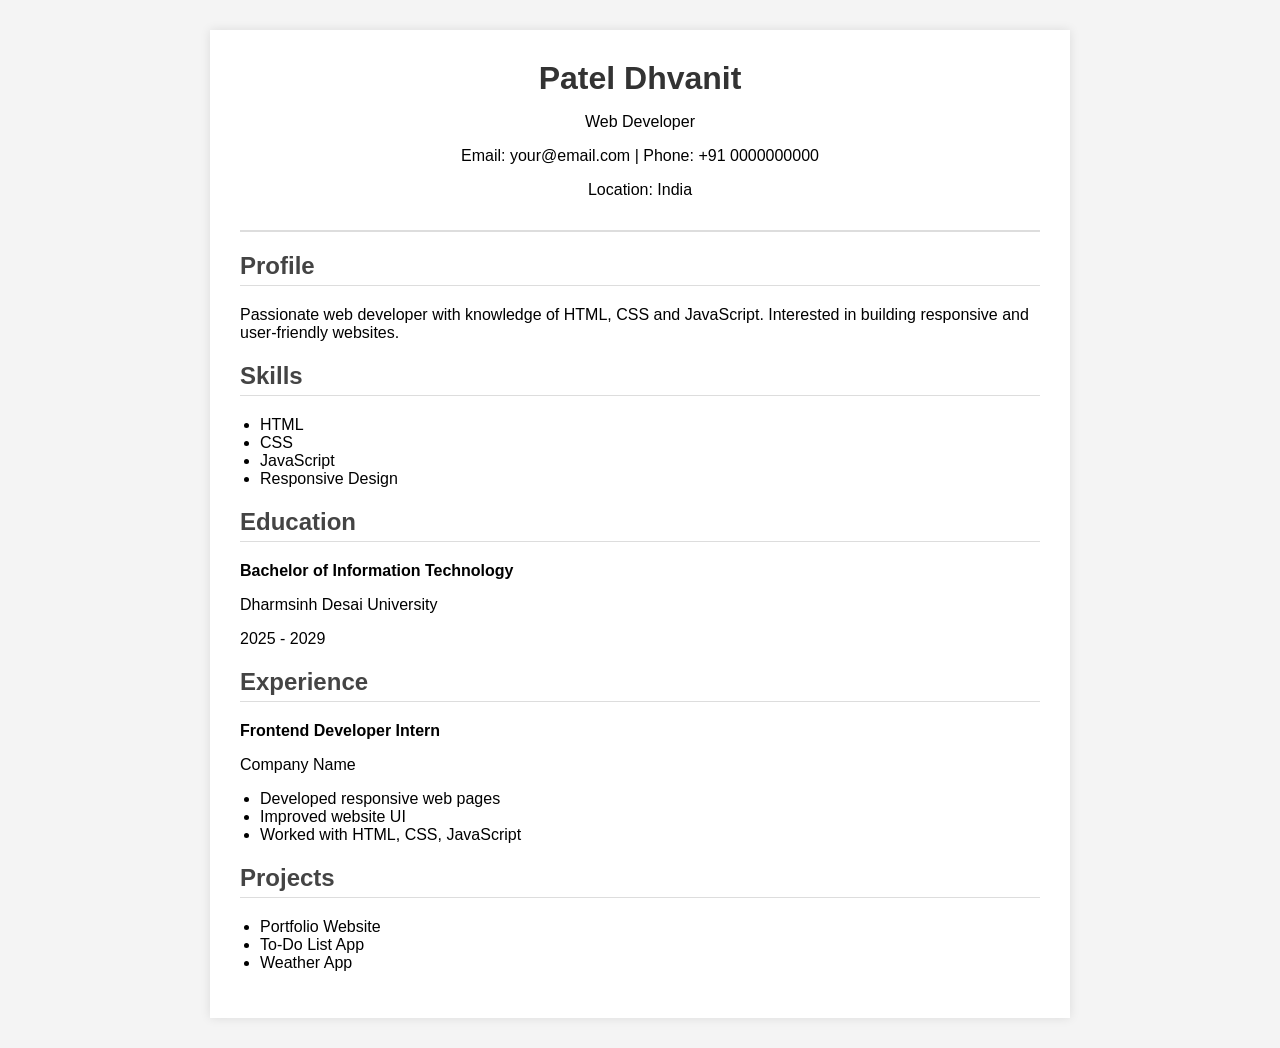
==== index.html @ 7228c60e "Update and rename CV.html to index.html" ====
<!DOCTYPE html>
<html lang="en">
<head>
    <meta charset="UTF-8">
    <title>My CV</title>
    <link rel="stylesheet" href="style.css">
</head>
<body>

<div class="container">

    <header>
        <h1>Patel Dhvanit </h1>
        <p>Web Developer</p>
        <p>Email: your@email.com | Phone: +91 0000000000</p>
        <p>Location: India</p>
    </header>

    <section>
        <h2>Profile</h2>
        <p>
            Passionate web developer with knowledge of HTML, CSS and JavaScript.
            Interested in building responsive and user-friendly websites.
        </p>
    </section>

    <section>
        <h2>Skills</h2>
        <ul>
            <li>HTML</li>
            <li>CSS</li>
            <li>JavaScript</li>
            <li>Responsive Design</li>
        </ul>
    </section>

    <section>
        <h2>Education</h2>
        <p><strong>Bachelor of Information Technology</strong></p>
        <p>Dharmsinh Desai University</p>
        <p>2025 - 2029</p>
    </section>

    <section>
        <h2>Experience</h2>
        <p><strong>Frontend Developer Intern</strong></p>
        <p>Company Name</p>
        <ul>
            <li>Developed responsive web pages</li>
            <li>Improved website UI</li>
            <li>Worked with HTML, CSS, JavaScript</li>
        </ul>
    </section>

    <section>
        <h2>Projects</h2>
        <ul>
            <li>Portfolio Website</li>
            <li>To-Do List App</li>
            <li>Weather App</li>
        </ul>
    </section>

</div>

</body>
</html>
---- style.css ----
body{
    font-family: Arial, sans-serif;
    background:#f4f4f4;
    margin:0;
    padding:0;
}

.container{
    width:800px;
    margin:30px auto;
    background:white;
    padding:30px;
    box-shadow:0 0 10px rgba(0,0,0,0.1);
}

header{
    text-align:center;
    border-bottom:2px solid #ddd;
    padding-bottom:15px;
}

h1{
    margin:0;
    color:#333;
}

h2{
    color:#444;
    border-bottom:1px solid #ddd;
    padding-bottom:5px;
}

section{
    margin-top:20px;
}

ul{
    padding-left:20px;
}
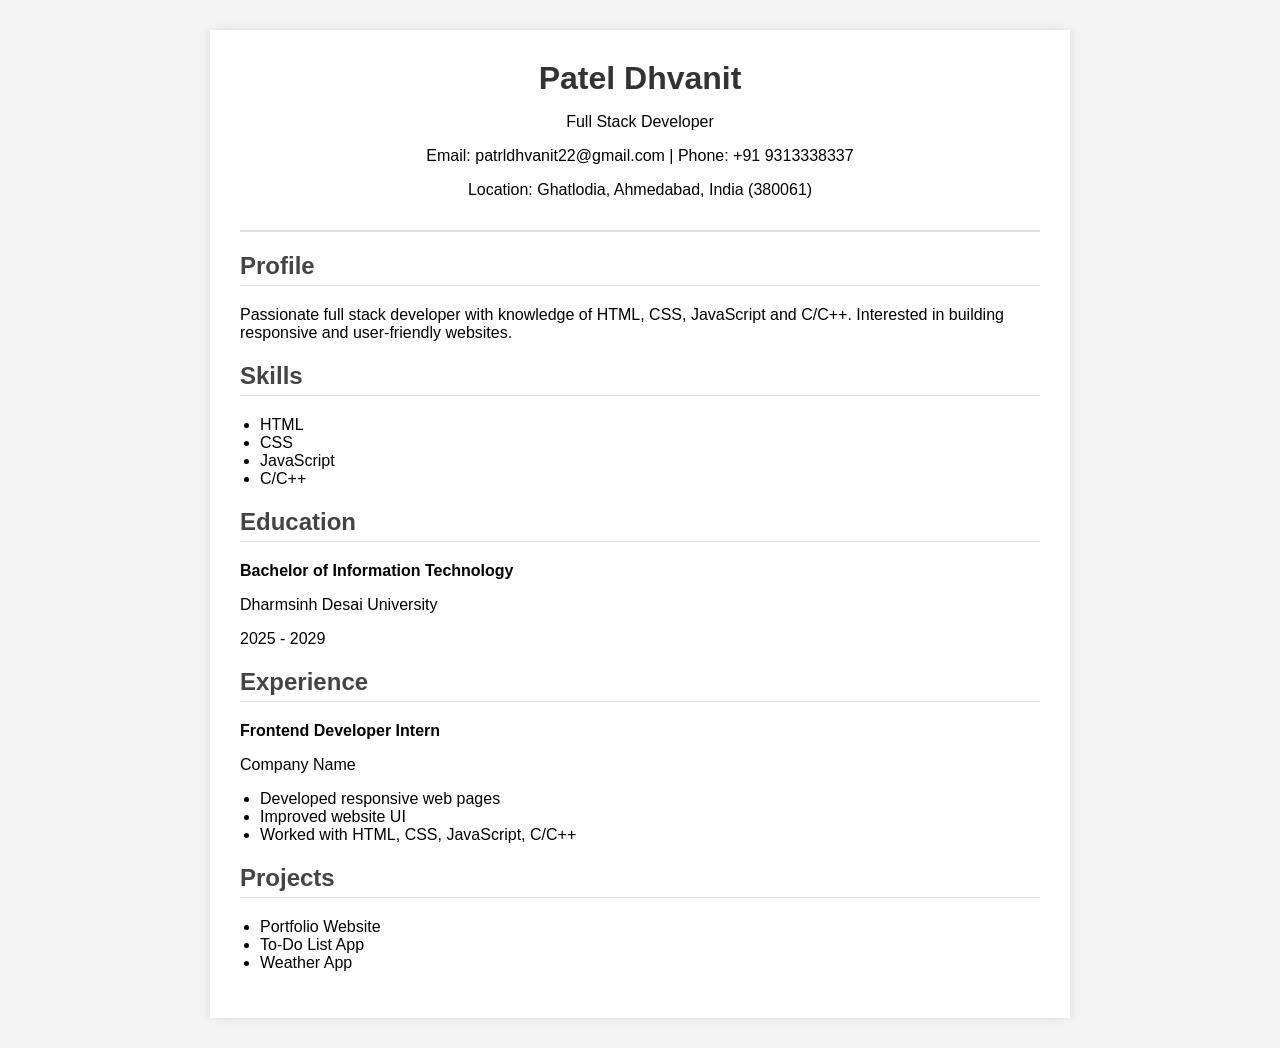
==== commit 1d73deab: "Update index.html" ====
--- a/index.html
+++ b/index.html
@@ -11,15 +11,15 @@
 
     <header>
         <h1>Patel Dhvanit </h1>
-        <p>Web Developer</p>
-        <p>Email: your@email.com | Phone: +91 0000000000</p>
-        <p>Location: India</p>
+        <p>Full Stack Developer </p>
+        <p>Email: patrldhvanit22@gmail.com | Phone: +91 9313338337 </p>
+        <p>Location: Ghatlodia, Ahmedabad, India (380061)</p>
     </header>
 
     <section>
         <h2>Profile</h2>
         <p>
-            Passionate web developer with knowledge of HTML, CSS and JavaScript.
+            Passionate full stack developer with knowledge of HTML, CSS, JavaScript and C/C++.
             Interested in building responsive and user-friendly websites.
         </p>
     </section>
@@ -30,7 +30,7 @@
             <li>HTML</li>
             <li>CSS</li>
             <li>JavaScript</li>
-            <li>Responsive Design</li>
+            <li>C/C++</li>
         </ul>
     </section>
 
@@ -48,7 +48,7 @@
         <ul>
             <li>Developed responsive web pages</li>
             <li>Improved website UI</li>
-            <li>Worked with HTML, CSS, JavaScript</li>
+            <li>Worked with HTML, CSS, JavaScript, C/C++ </li>
         </ul>
     </section>
 
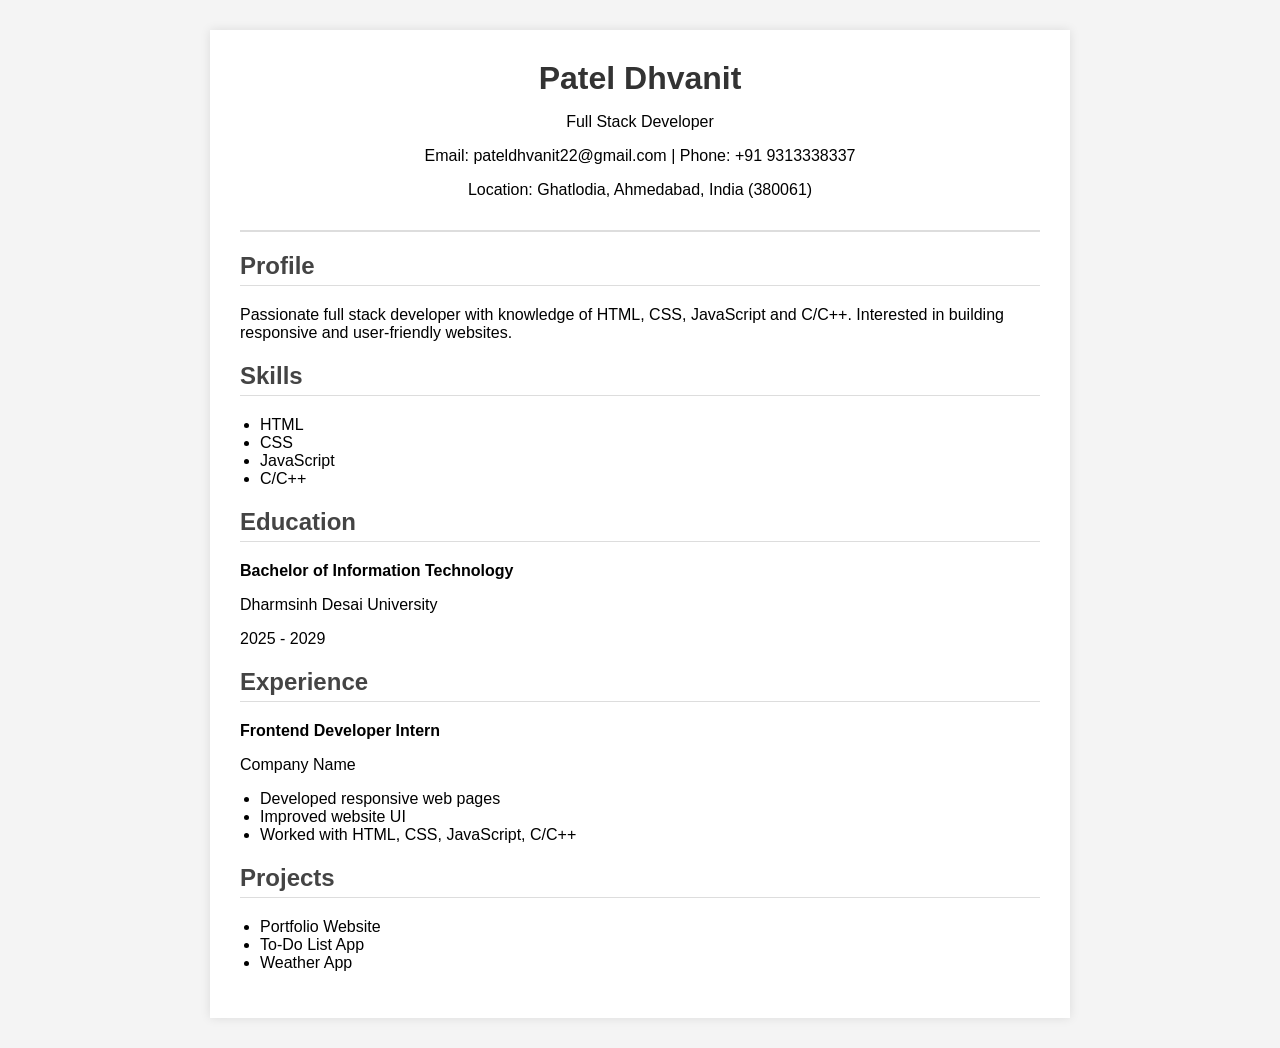
==== commit 4abcf80e: "Update index.html" ====
--- a/index.html
+++ b/index.html
@@ -12,7 +12,7 @@
     <header>
         <h1>Patel Dhvanit </h1>
         <p>Full Stack Developer </p>
-        <p>Email: patrldhvanit22@gmail.com | Phone: +91 9313338337 </p>
+        <p>Email: pateldhvanit22@gmail.com | Phone: +91 9313338337 </p>
         <p>Location: Ghatlodia, Ahmedabad, India (380061)</p>
     </header>
 
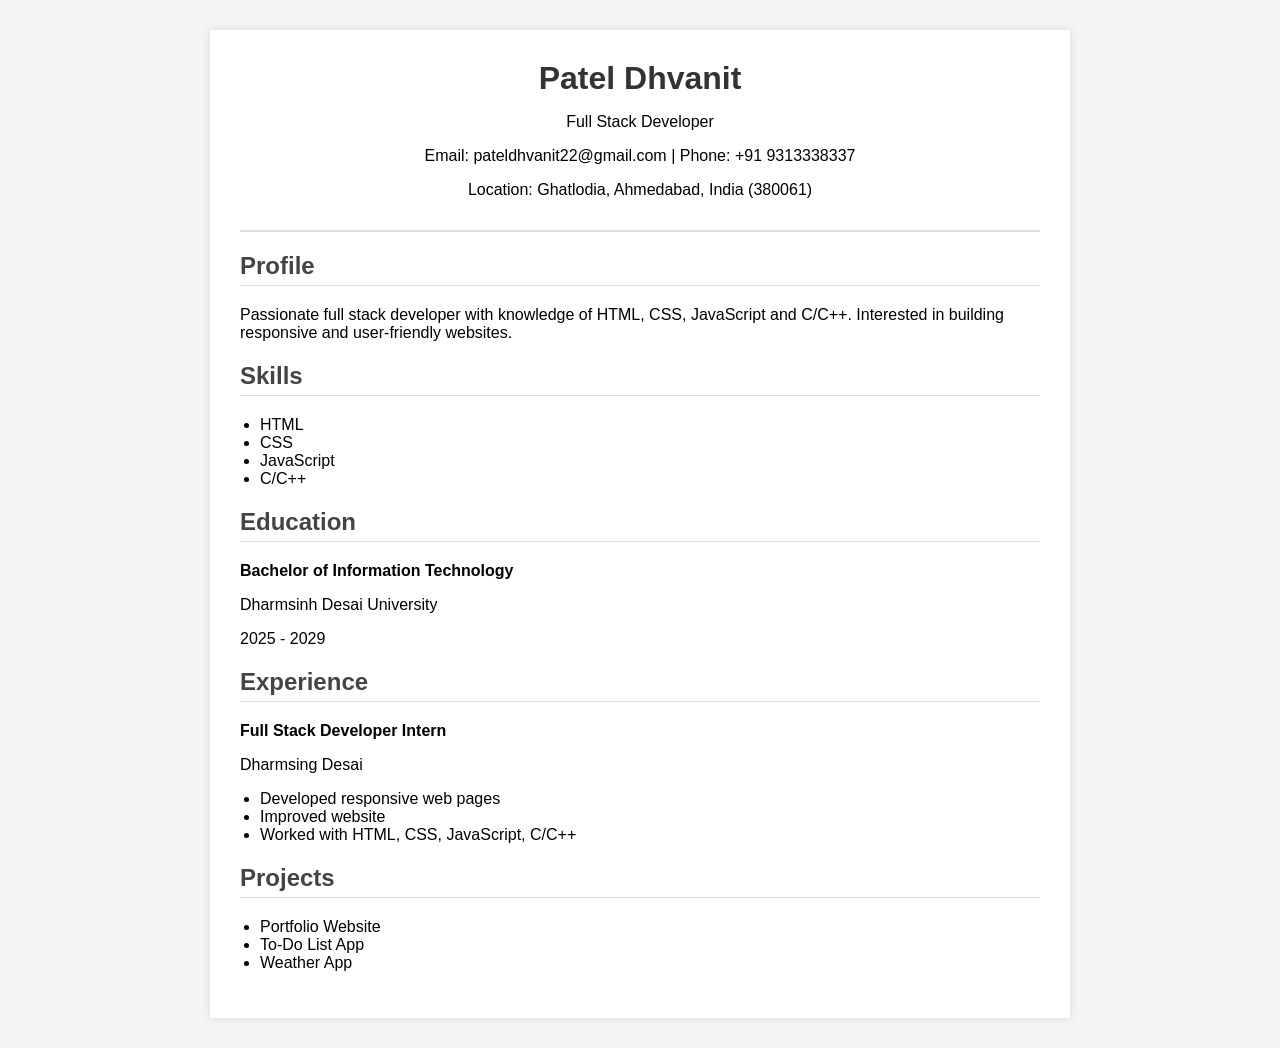
==== commit e119136f: "Update index.html" ====
--- a/index.html
+++ b/index.html
@@ -43,11 +43,11 @@
 
     <section>
         <h2>Experience</h2>
-        <p><strong>Frontend Developer Intern</strong></p>
-        <p>Company Name</p>
+        <p><strong>Full Stack Developer Intern</strong></p>
+        <p>Dharmsing Desai </p>
         <ul>
             <li>Developed responsive web pages</li>
-            <li>Improved website UI</li>
+            <li>Improved website</li>
             <li>Worked with HTML, CSS, JavaScript, C/C++ </li>
         </ul>
     </section>
